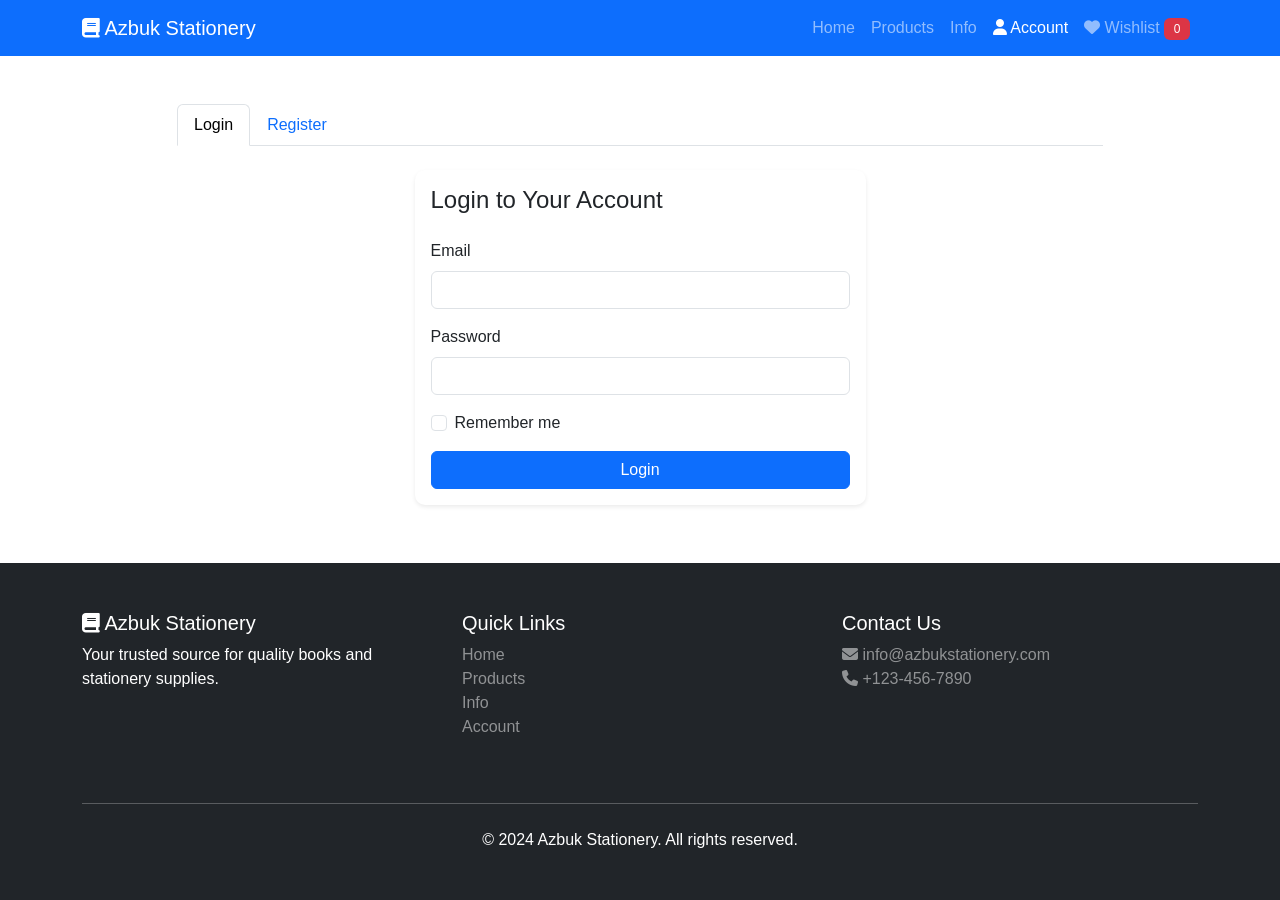
==== account.html @ 3ffef764 "Implement core HTML, CSS, and JavaScript files for Azbuk Stationery e-commerce site Co-authored-by: " ====
<!DOCTYPE html>
<html lang="en">
<head>
    <meta charset="UTF-8">
    <meta name="viewport" content="width=device-width, initial-scale=1.0">
    <title>Account - Azbuk Stationery</title>
    <link href="https://cdn.jsdelivr.net/npm/bootstrap@5.3.0/dist/css/bootstrap.min.css" rel="stylesheet">
    <link rel="stylesheet" href="https://cdnjs.cloudflare.com/ajax/libs/font-awesome/6.4.0/css/all.min.css">
    <link rel="stylesheet" href="css/style.css">
</head>
<body>
    <!-- Navigation -->
    <nav class="navbar navbar-expand-lg navbar-dark bg-primary sticky-top">
        <div class="container">
            <a class="navbar-brand" href="index.html">
                <i class="fas fa-book"></i> Azbuk Stationery
            </a>
            <button class="navbar-toggler" type="button" data-bs-toggle="collapse" data-bs-target="#navbarNav">
                <span class="navbar-toggler-icon"></span>
            </button>
            <div class="collapse navbar-collapse" id="navbarNav">
                <ul class="navbar-nav ms-auto">
                    <li class="nav-item">
                        <a class="nav-link" href="index.html">Home</a>
                    </li>
                    <li class="nav-item">
                        <a class="nav-link" href="products.html">Products</a>
                    </li>
                    <li class="nav-item">
                        <a class="nav-link" href="info.html">Info</a>
                    </li>
                    <li class="nav-item">
                        <a class="nav-link active" href="account.html">
                            <i class="fas fa-user"></i> Account
                        </a>
                    </li>
                    <li class="nav-item">
                        <a class="nav-link" href="#" id="wishlistLink">
                            <i class="fas fa-heart"></i> Wishlist <span class="badge bg-danger" id="wishlistCount">0</span>
                        </a>
                    </li>
                </ul>
            </div>
        </div>
    </nav>

    <!-- Login/Register Section -->
    <section class="py-5" id="authSection">
        <div class="container">
            <div class="row justify-content-center">
                <div class="col-lg-10">
                    <ul class="nav nav-tabs mb-4" id="authTabs" role="tablist">
                        <li class="nav-item" role="presentation">
                            <button class="nav-link active" id="login-tab" data-bs-toggle="tab" data-bs-target="#login" type="button">Login</button>
                        </li>
                        <li class="nav-item" role="presentation">
                            <button class="nav-link" id="register-tab" data-bs-toggle="tab" data-bs-target="#register" type="button">Register</button>
                        </li>
                    </ul>
                    
                    <div class="tab-content" id="authTabContent">
                        <!-- Login Form -->
                        <div class="tab-pane fade show active" id="login">
                            <div class="row justify-content-center">
                                <div class="col-md-6">
                                    <div class="card">
                                        <div class="card-body">
                                            <h4 class="card-title mb-4">Login to Your Account</h4>
                                            <form id="loginForm">
                                                <div class="mb-3">
                                                    <label for="loginEmail" class="form-label">Email</label>
                                                    <input type="email" class="form-control" id="loginEmail" required>
                                                </div>
                                                <div class="mb-3">
                                                    <label for="loginPassword" class="form-label">Password</label>
                                                    <input type="password" class="form-control" id="loginPassword" required>
                                                </div>
                                                <div class="mb-3 form-check">
                                                    <input type="checkbox" class="form-check-input" id="rememberMe">
                                                    <label class="form-check-label" for="rememberMe">Remember me</label>
                                                </div>
                                                <button type="submit" class="btn btn-primary w-100">Login</button>
                                            </form>
                                        </div>
                                    </div>
                                </div>
                            </div>
                        </div>

                        <!-- Register Form -->
                        <div class="tab-pane fade" id="register">
                            <div class="row justify-content-center">
                                <div class="col-md-8">
                                    <div class="card">
                                        <div class="card-body">
                                            <h4 class="card-title mb-4">Create an Account</h4>
                                            <form id="registerForm">
                                                <div class="row">
                                                    <div class="col-md-6 mb-3">
                                                        <label for="registerFirstName" class="form-label">First Name</label>
                                                        <input type="text" class="form-control" id="registerFirstName" required>
                                                    </div>
                                                    <div class="col-md-6 mb-3">
                                                        <label for="registerLastName" class="form-label">Last Name</label>
                                                        <input type="text" class="form-control" id="registerLastName" required>
                                                    </div>
                                                </div>
                                                <div class="mb-3">
                                                    <label for="registerEmail" class="form-label">Email</label>
                                                    <input type="email" class="form-control" id="registerEmail" required>
                                                </div>
                                                <div class="mb-3">
                                                    <label for="registerPassword" class="form-label">Password</label>
                                                    <input type="password" class="form-control" id="registerPassword" required>
                                                </div>
                                                <div class="mb-3">
                                                    <label for="registerConfirmPassword" class="form-label">Confirm Password</label>
                                                    <input type="password" class="form-control" id="registerConfirmPassword" required>
                                                </div>
                                                <div class="mb-3">
                                                    <label class="form-label">Account Type</label>
                                                    <div class="form-check">
                                                        <input class="form-check-input" type="radio" name="accountType" id="buyerAccount" value="buyer" checked>
                                                        <label class="form-check-label" for="buyerAccount">Buyer</label>
                                                    </div>
                                                    <div class="form-check">
                                                        <input class="form-check-input" type="radio" name="accountType" id="sellerAccount" value="seller">
                                                        <label class="form-check-label" for="sellerAccount">Seller</label>
                                                    </div>
                                                </div>
                                                <button type="submit" class="btn btn-primary w-100">Register</button>
                                            </form>
                                        </div>
                                    </div>
                                </div>
                            </div>
                        </div>
                    </div>
                </div>
            </div>
        </div>
    </section>

    <!-- Account Dashboard Section -->
    <section class="py-5" id="dashboardSection" style="display: none;">
        <div class="container">
            <div class="row">
                <!-- Sidebar -->
                <div class="col-lg-3 mb-4">
                    <div class="card">
                        <div class="card-body">
                            <h5 class="card-title mb-3">
                                <i class="fas fa-user-circle"></i> <span id="userName"></span>
                            </h5>
                            <ul class="list-group list-group-flush">
                                <li class="list-group-item">
                                    <a href="#" class="text-decoration-none" onclick="showSection('profile')">
                                        <i class="fas fa-user"></i> Profile
                                    </a>
                                </li>
                                <li class="list-group-item">
                                    <a href="#" class="text-decoration-none" onclick="showSection('orders')">
                                        <i class="fas fa-shopping-bag"></i> Order History
                                    </a>
                                </li>
                                <li class="list-group-item">
                                    <a href="#" class="text-decoration-none" onclick="showSection('wishlist')">
                                        <i class="fas fa-heart"></i> Wishlist
                                    </a>
                                </li>
                                <li class="list-group-item" id="sellerDashboardLink" style="display: none;">
                                    <a href="seller-dashboard.html" class="text-decoration-none">
                                        <i class="fas fa-store"></i> Seller Dashboard
                                    </a>
                                </li>
                                <li class="list-group-item">
                                    <a href="#" class="text-decoration-none text-danger" onclick="logout()">
                                        <i class="fas fa-sign-out-alt"></i> Logout
                                    </a>
                                </li>
                            </ul>
                        </div>
                    </div>
                </div>

                <!-- Main Content -->
                <div class="col-lg-9">
                    <!-- Profile Section -->
                    <div id="profileSection" class="dashboard-content">
                        <div class="card">
                            <div class="card-header">
                                <h5><i class="fas fa-user"></i> Profile Information</h5>
                            </div>
                            <div class="card-body">
                                <div class="row">
                                    <div class="col-md-6 mb-3">
                                        <label class="form-label fw-bold">First Name:</label>
                                        <p id="profileFirstName"></p>
                                    </div>
                                    <div class="col-md-6 mb-3">
                                        <label class="form-label fw-bold">Last Name:</label>
                                        <p id="profileLastName"></p>
                                    </div>
                                    <div class="col-md-6 mb-3">
                                        <label class="form-label fw-bold">Email:</label>
                                        <p id="profileEmail"></p>
                                    </div>
                                    <div class="col-md-6 mb-3">
                                        <label class="form-label fw-bold">Account Type:</label>
                                        <p id="profileAccountType"></p>
                                    </div>
                                </div>
                            </div>
                        </div>
                    </div>

                    <!-- Order History Section -->
                    <div id="ordersSection" class="dashboard-content" style="display: none;">
                        <div class="card">
                            <div class="card-header">
                                <h5><i class="fas fa-shopping-bag"></i> Order History</h5>
                            </div>
                            <div class="card-body">
                                <div id="ordersList"></div>
                            </div>
                        </div>
                    </div>

                    <!-- Wishlist Section -->
                    <div id="wishlistSection" class="dashboard-content" style="display: none;">
                        <div class="card">
                            <div class="card-header">
                                <h5><i class="fas fa-heart"></i> My Wishlist</h5>
                            </div>
                            <div class="card-body">
                                <div id="wishlistGrid" class="row g-3"></div>
                            </div>
                        </div>
                    </div>
                </div>
            </div>
        </div>
    </section>

    <!-- Footer -->
    <footer class="bg-dark text-white py-5">
        <div class="container">
            <div class="row">
                <div class="col-md-4 mb-4">
                    <h5><i class="fas fa-book"></i> Azbuk Stationery</h5>
                    <p>Your trusted source for quality books and stationery supplies.</p>
                </div>
                <div class="col-md-4 mb-4">
                    <h5>Quick Links</h5>
                    <ul class="list-unstyled">
                        <li><a href="index.html" class="text-white-50">Home</a></li>
                        <li><a href="products.html" class="text-white-50">Products</a></li>
                        <li><a href="info.html" class="text-white-50">Info</a></li>
                        <li><a href="account.html" class="text-white-50">Account</a></li>
                    </ul>
                </div>
                <div class="col-md-4 mb-4">
                    <h5>Contact Us</h5>
                    <p class="text-white-50">
                        <i class="fas fa-envelope"></i> info@azbukstationery.com<br>
                        <i class="fas fa-phone"></i> +123-456-7890
                    </p>
                </div>
            </div>
            <hr class="my-4 bg-white">
            <div class="text-center">
                <p class="mb-0">&copy; 2024 Azbuk Stationery. All rights reserved.</p>
            </div>
        </div>
    </footer>

    <script src="https://cdn.jsdelivr.net/npm/bootstrap@5.3.0/dist/js/bootstrap.bundle.min.js"></script>
    <script src="js/products-data.js"></script>
    <script src="js/main.js"></script>
    <script src="js/account.js"></script>
</body>
</html>
---- css/style.css ----
/* General Styles */
:root {
    --primary-color: #0d6efd;
    --secondary-color: #6c757d;
    --success-color: #198754;
    --danger-color: #dc3545;
    --warning-color: #ffc107;
    --info-color: #0dcaf0;
}

body {
    font-family: 'Segoe UI', Tahoma, Geneva, Verdana, sans-serif;
    min-height: 100vh;
    display: flex;
    flex-direction: column;
}

main {
    flex: 1;
}

/* Hero Slider Styles */
.hero-slide {
    min-height: 400px;
    display: flex;
    align-items: center;
    padding: 60px 0;
}

.min-vh-50 {
    min-height: 50vh;
}

.bg-gradient-primary {
    background: linear-gradient(135deg, #667eea 0%, #764ba2 100%);
}

.bg-gradient-success {
    background: linear-gradient(135deg, #11998e 0%, #38ef7d 100%);
}

.bg-gradient-info {
    background: linear-gradient(135deg, #4facfe 0%, #00f2fe 100%);
}

/* Category Cards */
.category-card {
    padding: 2rem;
    background: white;
    border-radius: 10px;
    box-shadow: 0 4px 6px rgba(0, 0, 0, 0.1);
    transition: transform 0.3s ease, box-shadow 0.3s ease;
}

.category-card:hover {
    transform: translateY(-5px);
    box-shadow: 0 8px 12px rgba(0, 0, 0, 0.15);
}

.category-item {
    display: flex;
    flex-direction: column;
    align-items: center;
    padding: 1.5rem;
    background: #f8f9fa;
    border-radius: 8px;
    text-decoration: none;
    color: #333;
    transition: all 0.3s ease;
    border: 2px solid transparent;
}

.category-item:hover {
    background: var(--primary-color);
    color: white;
    border-color: var(--primary-color);
    transform: scale(1.05);
}

.category-item i {
    font-size: 2rem;
    margin-bottom: 0.5rem;
}

/* Product Cards */
.product-card {
    height: 100%;
    transition: transform 0.3s ease, box-shadow 0.3s ease;
    border: 1px solid #dee2e6;
    border-radius: 8px;
    overflow: hidden;
}

.product-card:hover {
    transform: translateY(-5px);
    box-shadow: 0 8px 16px rgba(0, 0, 0, 0.15);
}

.product-card img {
    height: 250px;
    object-fit: cover;
    width: 100%;
}

.product-card .card-body {
    display: flex;
    flex-direction: column;
}

.product-card .card-title {
    font-size: 1.1rem;
    font-weight: 600;
    margin-bottom: 0.5rem;
    height: 2.5rem;
    overflow: hidden;
    text-overflow: ellipsis;
    display: -webkit-box;
    -webkit-line-clamp: 2;
    -webkit-box-orient: vertical;
}

.product-card .product-author {
    font-size: 0.9rem;
    color: #6c757d;
    margin-bottom: 0.5rem;
}

.product-card .product-price {
    font-size: 1.5rem;
    font-weight: bold;
    color: var(--primary-color);
    margin-bottom: 0.5rem;
}

.product-card .rating {
    color: #ffc107;
    margin-bottom: 0.5rem;
}

.product-card .btn-group {
    margin-top: auto;
}

/* Filter Sidebar */
.filter-sidebar {
    background: white;
    padding: 1.5rem;
    border-radius: 8px;
    box-shadow: 0 2px 4px rgba(0, 0, 0, 0.1);
    position: sticky;
    top: 80px;
}

.filter-sidebar h6 {
    font-weight: 600;
    margin-bottom: 1rem;
    color: #333;
}

.filter-sidebar .form-check {
    margin-bottom: 0.5rem;
}

/* Author Cards */
.author-card {
    transition: transform 0.3s ease, box-shadow 0.3s ease;
    height: 100%;
}

.author-card:hover {
    transform: translateY(-5px);
    box-shadow: 0 8px 16px rgba(0, 0, 0, 0.15);
}

/* Dashboard Styles */
.dashboard-content {
    animation: fadeIn 0.3s ease-in;
}

@keyframes fadeIn {
    from {
        opacity: 0;
        transform: translateY(10px);
    }
    to {
        opacity: 1;
        transform: translateY(0);
    }
}

/* Order Card */
.order-card {
    border-left: 4px solid var(--primary-color);
    margin-bottom: 1rem;
    transition: box-shadow 0.3s ease;
}

.order-card:hover {
    box-shadow: 0 4px 8px rgba(0, 0, 0, 0.1);
}

.order-card.completed {
    border-left-color: var(--success-color);
}

.order-card.pending {
    border-left-color: var(--warning-color);
}

.order-card.cancelled {
    border-left-color: var(--danger-color);
}

/* Wishlist Badge */
.wishlist-btn {
    position: relative;
}

.wishlist-btn.active {
    color: var(--danger-color);
}

/* Table Responsive */
.table-responsive {
    overflow-x: auto;
}

.table th {
    font-weight: 600;
    background: #f8f9fa;
}

/* Status Badges */
.badge-in-stock {
    background-color: var(--success-color);
}

.badge-low-stock {
    background-color: var(--warning-color);
}

.badge-out-of-stock {
    background-color: var(--danger-color);
}

/* Mobile Responsive */
@media (max-width: 768px) {
    .hero-slide {
        min-height: 300px;
        padding: 40px 0;
    }

    .hero-slide h1 {
        font-size: 2rem;
    }

    .hero-slide .lead {
        font-size: 1rem;
    }

    .category-card {
        padding: 1rem;
    }

    .category-item {
        padding: 1rem;
    }

    .category-item i {
        font-size: 1.5rem;
    }

    .product-card img {
        height: 200px;
    }

    .filter-sidebar {
        position: static;
        margin-bottom: 2rem;
    }
}

@media (max-width: 576px) {
    .navbar-brand {
        font-size: 1rem;
    }

    .hero-slide h1 {
        font-size: 1.5rem;
    }

    .product-card img {
        height: 180px;
    }

    .product-card .card-title {
        font-size: 1rem;
    }

    .product-card .product-price {
        font-size: 1.25rem;
    }
}

/* Loading Spinner */
.loading-spinner {
    display: flex;
    justify-content: center;
    align-items: center;
    min-height: 200px;
}

/* Footer */
footer {
    margin-top: auto;
}

footer a {
    text-decoration: none;
    transition: color 0.3s ease;
}

footer a:hover {
    color: white !important;
}

/* Custom Scrollbar */
::-webkit-scrollbar {
    width: 10px;
}

::-webkit-scrollbar-track {
    background: #f1f1f1;
}

::-webkit-scrollbar-thumb {
    background: #888;
    border-radius: 5px;
}

::-webkit-scrollbar-thumb:hover {
    background: #555;
}

/* Animation Classes */
.fade-in {
    animation: fadeIn 0.5s ease-in;
}

.slide-up {
    animation: slideUp 0.5s ease-out;
}

@keyframes slideUp {
    from {
        opacity: 0;
        transform: translateY(30px);
    }
    to {
        opacity: 1;
        transform: translateY(0);
    }
}

/* Search Input */
.input-group-lg .form-control {
    border-radius: 0.5rem 0 0 0.5rem;
}

.input-group-lg .btn {
    border-radius: 0 0.5rem 0.5rem 0;
}

/* Modal Enhancements */
.modal-content {
    border-radius: 10px;
}

.modal-header {
    background: linear-gradient(135deg, var(--primary-color) 0%, #667eea 100%);
    color: white;
}

.modal-header .btn-close {
    filter: brightness(0) invert(1);
}

/* Card Enhancements */
.card {
    border-radius: 10px;
    border: none;
    box-shadow: 0 2px 4px rgba(0, 0, 0, 0.08);
}

.card-header {
    background: white;
    border-bottom: 2px solid #f8f9fa;
    font-weight: 600;
}

/* Button Enhancements */
.btn {
    border-radius: 6px;
    font-weight: 500;
    transition: all 0.3s ease;
}

.btn:hover {
    transform: translateY(-2px);
    box-shadow: 0 4px 8px rgba(0, 0, 0, 0.15);
}

.btn-group .btn:hover {
    transform: none;
}

/* Alert Styles */
.alert {
    border-radius: 8px;
    border: none;
}

/* Form Enhancements */
.form-control:focus,
.form-select:focus {
    border-color: var(--primary-color);
    box-shadow: 0 0 0 0.25rem rgba(13, 110, 253, 0.25);
}

/* Badge Styles */
.badge {
    padding: 0.4em 0.8em;
    border-radius: 6px;
    font-weight: 500;
}

/* Accordion Styles */
.accordion-button:not(.collapsed) {
    background-color: var(--primary-color);
    color: white;
}

.accordion-button:focus {
    box-shadow: 0 0 0 0.25rem rgba(13, 110, 253, 0.25);
}

/* Product Preview Image */
.product-preview-image {
    max-width: 100%;
    height: auto;
    border-radius: 8px;
    box-shadow: 0 4px 8px rgba(0, 0, 0, 0.1);
}

/* Utility Classes */
.text-truncate-2 {
    display: -webkit-box;
    -webkit-line-clamp: 2;
    -webkit-box-orient: vertical;
    overflow: hidden;
}

.text-truncate-3 {
    display: -webkit-box;
    -webkit-line-clamp: 3;
    -webkit-box-orient: vertical;
    overflow: hidden;
}
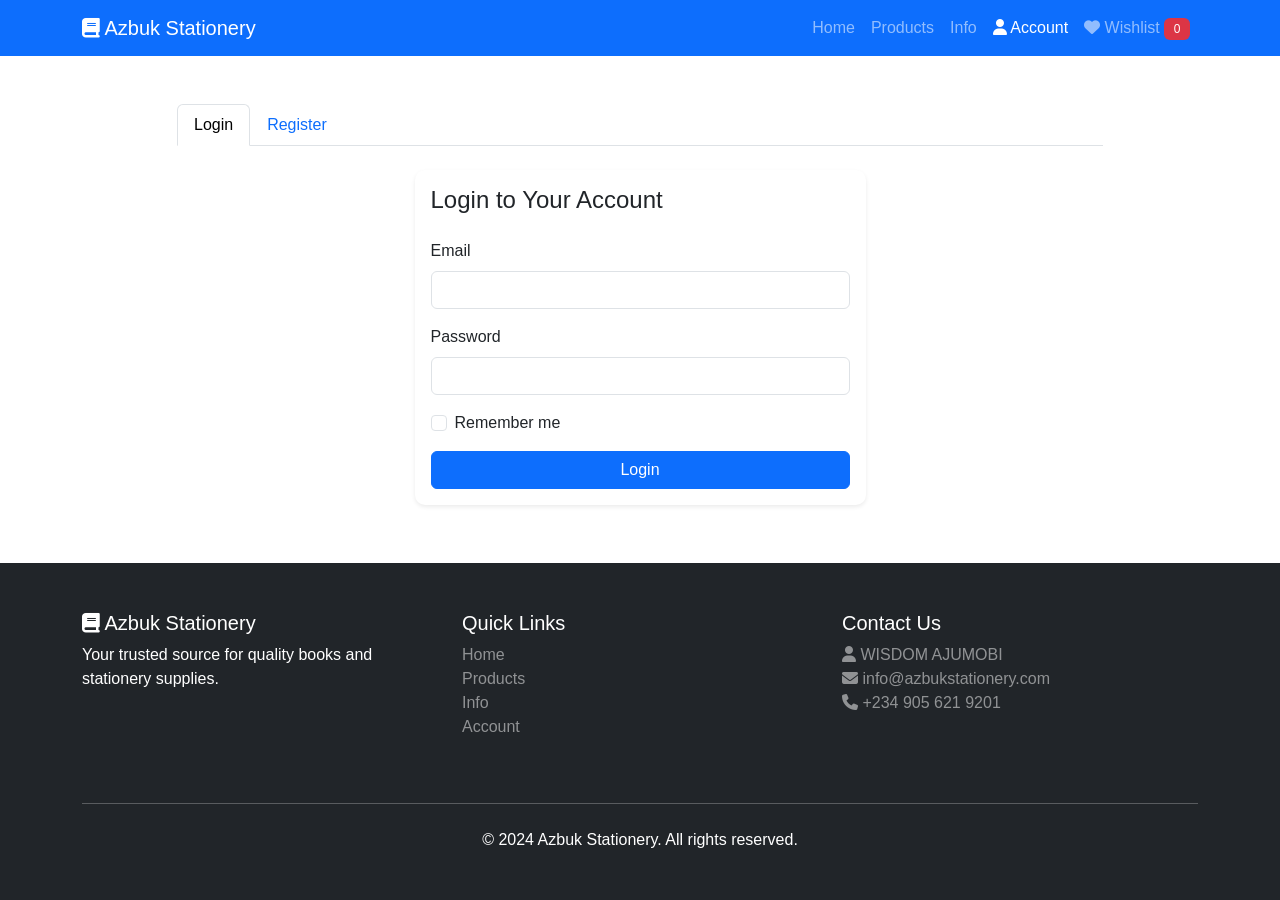
==== commit bea77c75: "Update contact phone number and replace default alert with custom notification Co-authored-by: dabir" ====
--- a/account.html
+++ b/account.html
@@ -262,8 +262,9 @@
                 <div class="col-md-4 mb-4">
                     <h5>Contact Us</h5>
                     <p class="text-white-50">
+                        <i class="fas fa-user"></i> WISDOM AJUMOBI<br>
                         <i class="fas fa-envelope"></i> info@azbukstationery.com<br>
-                        <i class="fas fa-phone"></i> +123-456-7890
+                        <i class="fas fa-phone"></i> +234 905 621 9201
                     </p>
                 </div>
             </div>
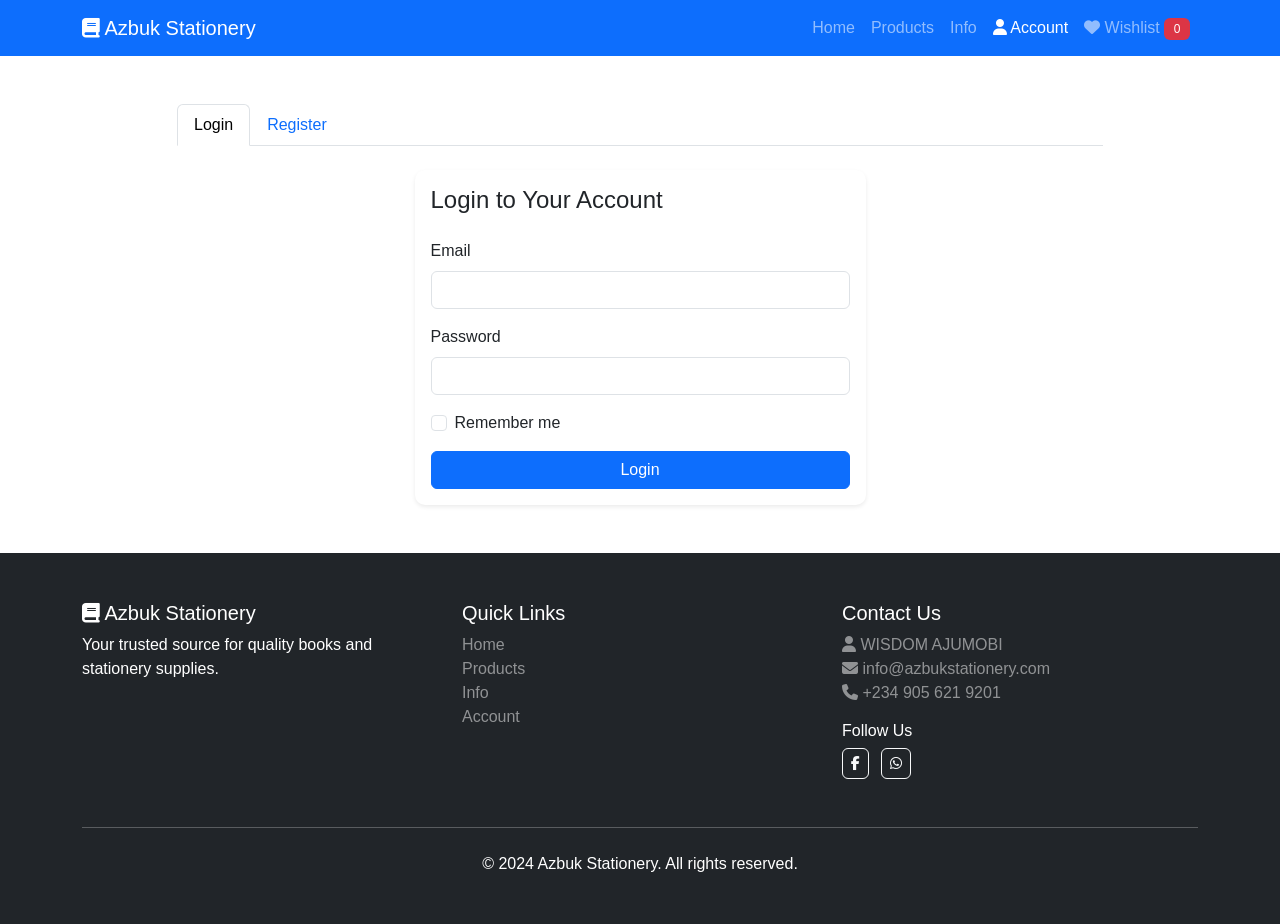
==== commit ba0c49c0: "Add visual enhancements: backgrounds, colored categories, subject cards, and social media Co-authore" ====
--- a/account.html
+++ b/account.html
@@ -266,6 +266,15 @@
                         <i class="fas fa-envelope"></i> info@azbukstationery.com<br>
                         <i class="fas fa-phone"></i> +234 905 621 9201
                     </p>
+                    <div class="mt-3">
+                        <h6 class="mb-2">Follow Us</h6>
+                        <a href="https://www.facebook.com" target="_blank" class="btn btn-outline-light btn-sm me-2" title="Facebook">
+                            <i class="fab fa-facebook-f"></i>
+                        </a>
+                        <a href="https://wa.me/2349056219201" target="_blank" class="btn btn-outline-light btn-sm" title="WhatsApp">
+                            <i class="fab fa-whatsapp"></i>
+                        </a>
+                    </div>
                 </div>
             </div>
             <hr class="my-4 bg-white">
--- a/css/style.css
+++ b/css/style.css
@@ -25,6 +25,25 @@
     display: flex;
     align-items: center;
     padding: 60px 0;
+    background-size: cover;
+    background-position: center;
+    position: relative;
+}
+
+.hero-slide::before {
+    content: '';
+    position: absolute;
+    top: 0;
+    left: 0;
+    right: 0;
+    bottom: 0;
+    background: rgba(0, 0, 0, 0.5);
+    z-index: 1;
+}
+
+.hero-slide .container {
+    position: relative;
+    z-index: 2;
 }
 
 .min-vh-50 {
@@ -32,15 +51,18 @@
 }
 
 .bg-gradient-primary {
-    background: linear-gradient(135deg, #667eea 0%, #764ba2 100%);
+    background: linear-gradient(135deg, rgba(102, 126, 234, 0.9) 0%, rgba(118, 75, 162, 0.9) 100%), 
+                url('https://images.unsplash.com/photo-1524995997946-a1c2e315a42f?w=1600') center/cover;
 }
 
 .bg-gradient-success {
-    background: linear-gradient(135deg, #11998e 0%, #38ef7d 100%);
+    background: linear-gradient(135deg, rgba(17, 153, 142, 0.9) 0%, rgba(56, 239, 125, 0.9) 100%),
+                url('https://images.unsplash.com/photo-1495446815901-a7297e633e8d?w=1600') center/cover;
 }
 
 .bg-gradient-info {
-    background: linear-gradient(135deg, #4facfe 0%, #00f2fe 100%);
+    background: linear-gradient(135deg, rgba(79, 172, 254, 0.9) 0%, rgba(0, 242, 254, 0.9) 100%),
+                url('https://images.unsplash.com/photo-1513542789411-b6a5d4f31634?w=1600') center/cover;
 }
 
 /* Category Cards */
@@ -82,6 +104,74 @@
     margin-bottom: 0.5rem;
 }
 
+/* Book Category Colors */
+.category-item.educational {
+    background: linear-gradient(135deg, #667eea 0%, #764ba2 100%);
+    color: white;
+}
+
+.category-item.educational:hover {
+    background: linear-gradient(135deg, #764ba2 0%, #667eea 100%);
+}
+
+.category-item.novels {
+    background: linear-gradient(135deg, #f093fb 0%, #f5576c 100%);
+    color: white;
+}
+
+.category-item.novels:hover {
+    background: linear-gradient(135deg, #f5576c 0%, #f093fb 100%);
+}
+
+.category-item.religious {
+    background: linear-gradient(135deg, #4facfe 0%, #00f2fe 100%);
+    color: white;
+}
+
+.category-item.religious:hover {
+    background: linear-gradient(135deg, #00f2fe 0%, #4facfe 100%);
+}
+
+/* Subject Cards */
+.subject-card {
+    text-align: center;
+    transition: all 0.3s ease;
+}
+
+.subject-card:hover {
+    transform: translateY(-10px);
+}
+
+.subject-icon {
+    width: 100px;
+    height: 100px;
+    margin: 0 auto;
+    border-radius: 50%;
+    display: flex;
+    align-items: center;
+    justify-content: center;
+    transition: all 0.3s ease;
+}
+
+.physics-icon {
+    background: linear-gradient(135deg, #4a90e2 0%, #357abd 100%);
+    color: white;
+}
+
+.math-icon {
+    background: linear-gradient(135deg, #e74c3c 0%, #c0392b 100%);
+    color: white;
+}
+
+.chemistry-icon {
+    background: linear-gradient(135deg, #27ae60 0%, #229954 100%);
+    color: white;
+}
+
+.subject-card:hover .subject-icon {
+    transform: rotateY(360deg);
+}
+
 /* Product Cards */
 .product-card {
     height: 100%;
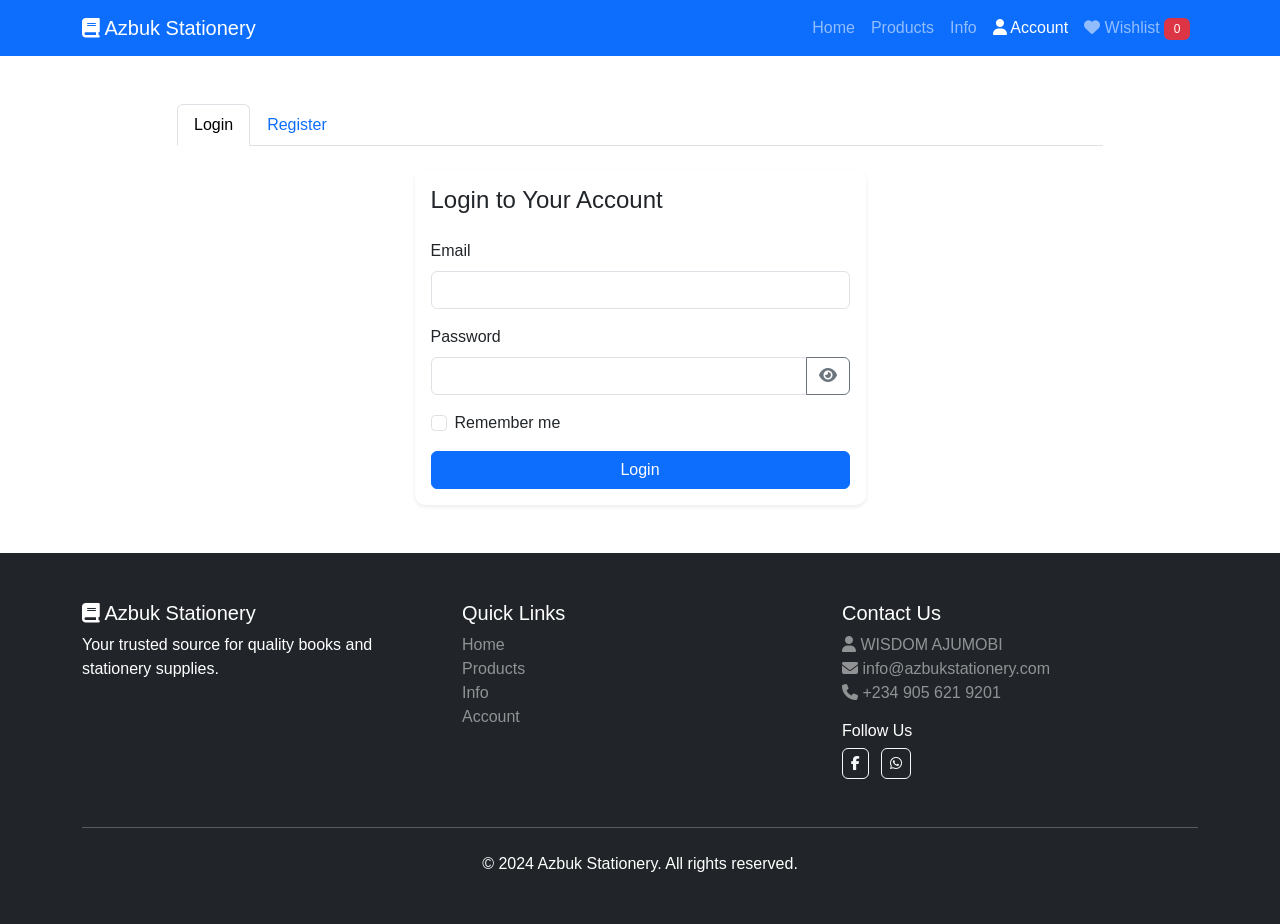
==== commit f3f62b53: "Update prices, change authors to African writers, and add password visibility toggle Co-authored-by:" ====
--- a/account.html
+++ b/account.html
@@ -73,7 +73,12 @@
                                                 </div>
                                                 <div class="mb-3">
                                                     <label for="loginPassword" class="form-label">Password</label>
-                                                    <input type="password" class="form-control" id="loginPassword" required>
+                                                    <div class="input-group">
+                                                        <input type="password" class="form-control" id="loginPassword" required>
+                                                        <button class="btn btn-outline-secondary" type="button" onclick="togglePasswordVisibility('loginPassword')">
+                                                            <i class="fas fa-eye" id="loginPasswordIcon"></i>
+                                                        </button>
+                                                    </div>
                                                 </div>
                                                 <div class="mb-3 form-check">
                                                     <input type="checkbox" class="form-check-input" id="rememberMe">
@@ -111,11 +116,21 @@
                                                 </div>
                                                 <div class="mb-3">
                                                     <label for="registerPassword" class="form-label">Password</label>
-                                                    <input type="password" class="form-control" id="registerPassword" required>
+                                                    <div class="input-group">
+                                                        <input type="password" class="form-control" id="registerPassword" required>
+                                                        <button class="btn btn-outline-secondary" type="button" onclick="togglePasswordVisibility('registerPassword')">
+                                                            <i class="fas fa-eye" id="registerPasswordIcon"></i>
+                                                        </button>
+                                                    </div>
                                                 </div>
                                                 <div class="mb-3">
                                                     <label for="registerConfirmPassword" class="form-label">Confirm Password</label>
-                                                    <input type="password" class="form-control" id="registerConfirmPassword" required>
+                                                    <div class="input-group">
+                                                        <input type="password" class="form-control" id="registerConfirmPassword" required>
+                                                        <button class="btn btn-outline-secondary" type="button" onclick="togglePasswordVisibility('registerConfirmPassword')">
+                                                            <i class="fas fa-eye" id="registerConfirmPasswordIcon"></i>
+                                                        </button>
+                                                    </div>
                                                 </div>
                                                 <div class="mb-3">
                                                     <label class="form-label">Account Type</label>
--- a/css/style.css
+++ b/css/style.css
@@ -51,18 +51,18 @@
 }
 
 .bg-gradient-primary {
-    background: linear-gradient(135deg, rgba(102, 126, 234, 0.9) 0%, rgba(118, 75, 162, 0.9) 100%), 
-                url('https://images.unsplash.com/photo-1524995997946-a1c2e315a42f?w=1600') center/cover;
+    background: linear-gradient(135deg, rgba(102, 126, 234, 0.8) 0%, rgba(118, 75, 162, 0.8) 100%), 
+                url('https://images.unsplash.com/photo-1456513080510-7bf3a84b82f8?w=1600&h=900&fit=crop') center/cover;
 }
 
 .bg-gradient-success {
-    background: linear-gradient(135deg, rgba(17, 153, 142, 0.9) 0%, rgba(56, 239, 125, 0.9) 100%),
-                url('https://images.unsplash.com/photo-1495446815901-a7297e633e8d?w=1600') center/cover;
+    background: linear-gradient(135deg, rgba(17, 153, 142, 0.8) 0%, rgba(56, 239, 125, 0.8) 100%),
+                url('https://images.unsplash.com/photo-1507842217343-583bb7270b66?w=1600&h=900&fit=crop') center/cover;
 }
 
 .bg-gradient-info {
-    background: linear-gradient(135deg, rgba(79, 172, 254, 0.9) 0%, rgba(0, 242, 254, 0.9) 100%),
-                url('https://images.unsplash.com/photo-1513542789411-b6a5d4f31634?w=1600') center/cover;
+    background: linear-gradient(135deg, rgba(79, 172, 254, 0.8) 0%, rgba(0, 242, 254, 0.8) 100%),
+                url('https://images.unsplash.com/photo-1513364776144-60967b0f800f?w=1600&h=900&fit=crop') center/cover;
 }
 
 /* Category Cards */
@@ -255,11 +255,19 @@
 .author-card {
     transition: transform 0.3s ease, box-shadow 0.3s ease;
     height: 100%;
+    overflow: hidden;
 }
 
 .author-card:hover {
     transform: translateY(-5px);
     box-shadow: 0 8px 16px rgba(0, 0, 0, 0.15);
+}
+
+.author-card .card-img-top {
+    width: 100%;
+    height: 250px;
+    object-fit: cover;
+    object-position: center;
 }
 
 /* Dashboard Styles */
